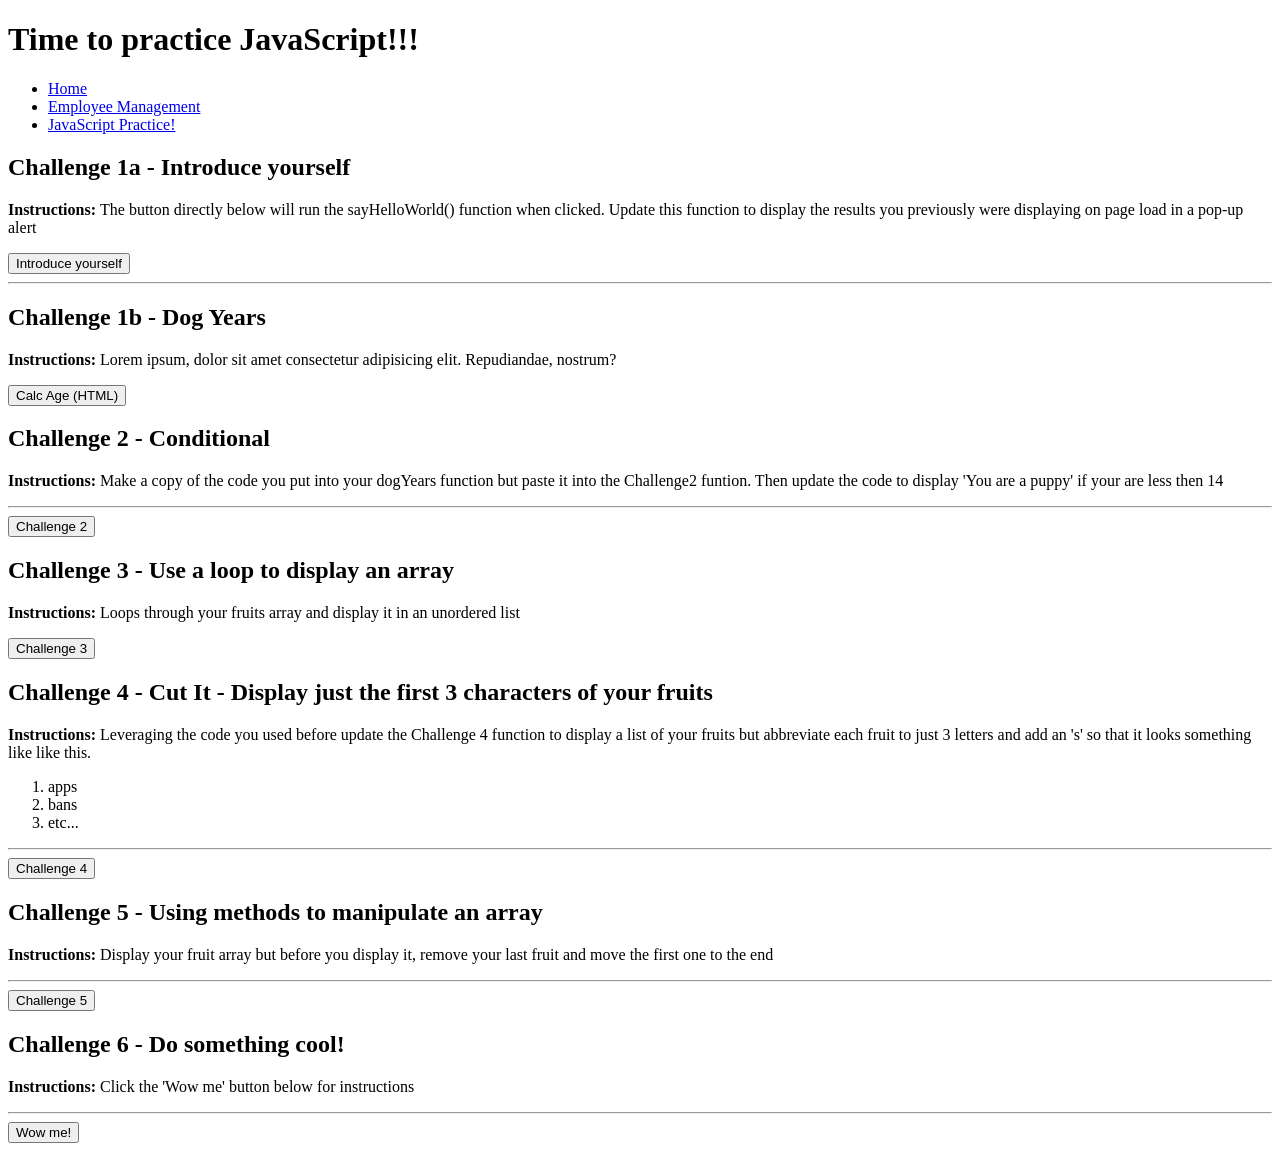
==== javascript_practice.html @ 6c35203f "initial upload for files" ====
<!DOCTYPE html>
<html lang="en">
<head>
    <meta charset="UTF-8">
    <meta name="viewport" content="width=device-width, initial-scale=1.0">
    <title>JavaScript Practice</title>
    <!-- <link rel="stylesheet" href="https://maxcdn.bootstrapcdn.com/bootstrap/3.4.1/css/bootstrap.min.css">
    <link rel="stylesheet" href="style.css"> -->
    
</head>
<header>
    <h1>Time to practice <span id="txt-red">JavaScript</span>!!!</h1>
    <nav>
        <ul>
            <li><a href="index.html">Home</a></li>
            <li><a href="emp_mgmt.html">Employee Management</a></li>
            <li><a href="javascript_practice.html">JavaScript Practice!</a></li>
        </ul>
    </nav>
</header>

<body>
     <section>
        <h2>Challenge 1a - Introduce yourself</h2> 
        <p>
            <b>Instructions: </b>The button directly below will run the sayHelloWorld() function when clicked.  
              Update this function to display the results you previously were displaying on page load
              in a pop-up alert
        </p>
        <button onclick="sayHelloWorld()">Introduce yourself</button>
        
        <hr>
        
        <h2>Challenge 1b - Dog Years</h2> 
        <p><b>Instructions: </b>Lorem ipsum, dolor sit amet consectetur adipisicing elit. Repudiandae, nostrum?</p>
        <button onclick="dogYears()">Calc Age (HTML)</button>
        <h3 id="results1"></h3> 
     </section>

     <section>
        <h2>Challenge 2 - Conditional</h2> 
        <p><b>Instructions: </b>Make a copy of the code you put into your dogYears function but paste it into the Challenge2 funtion.  
            Then update the code to display 'You are a puppy' if your are less then 14
        </p>
        <hr>
        <button  onclick="Challenge2()">Challenge 2</button>
        <h3 id="results2"></h3> 
     </section>

     <section>
        <h2>Challenge 3 - Use a loop to display an array</h2> 
        <p><b>Instructions: </b>Loops through your fruits array and display it in an unordered list</p>
        <button  onclick="Challenge3()">Challenge 3</button>
        <h3 id="results3"></h3> 
     </section>

     <section>
        <h2>Challenge 4 - Cut It - Display just the first 3 characters of your fruits</h2> 
        <p><b>Instructions: </b>Leveraging the code you used before update the Challenge 4 function to display a list of your fruits but abbreviate each fruit to just 3 letters and add
            an 's' so that it looks something like like this.
            <ol>
                <li>apps</li>
                <li>bans</li>
                <li>etc...</li>
            </ol>
        </p>
        <hr>
        <button  onclick="Challenge4()">Challenge 4</button>
        <h3 id="results4"></h3> 
     </section>

     <section>
        <h2>Challenge 5 - Using methods to manipulate an array</h2> 
        <p><b>Instructions: </b> Display your fruit array but before you display it, remove your last fruit and move the first one to the end</p>
        <hr>
        <button onclick="Challenge5()">Challenge 5</button>
        <h3 id="results5"></h3> 
     </section>

     <section>
        <h2>Challenge 6 - Do something cool!</h2> 
        <p><b>Instructions: </b>Click the 'Wow me' button below for instructions</p>
        <hr>
        <button onclick="Challenge6()">Wow me!</button>
        <h3 id="results6"></h3> 
     </section>

    <script src="script.js"></script>
</body>
</html>
---- style.css ----
/* Global Styling */
body {
 font-family: 'Arial', sans-serif;
 /* border: solid; */
 margin: 0;
 padding: 0;
 background-color: lightgrey;
 color: #333;
}


/* Header and Navigation Styling */
header {
    background-color: #002147;  
    color: #ffffff;  
    padding: 20px;
    text-align: center;
}

header h1 {
    font-family: 'Arial', sans-serif;
    margin: 0px 0px 20px;
    font-size: 40px;
 }

#txt-red {
    color:red;
}


nav ul li {
    display: inline;
    margin: 0 15px 0px 15px;
}

nav li a {
    color: #ffffff; /* White */
    text-decoration: none;
    font-size: 20px;
}

nav ul li a:hover {
    text-decoration: underline;
} 



/* Section Styling */
section {
    padding: 30px;
    background-color: #ffffff; /* White */
    margin: 30px auto;
    border-radius: 10px;
    box-shadow: 0px 0px 15px rgba(0, 0, 0, 0.1);
    width: 80%;
}


/* Table Styling */
table {
    width: 100%;
    border-collapse: collapse;
    margin: 20px -10px;
}

table th, table td {
    border: 1px solid #ddd;
    padding: 10px;
    text-align: left;
}

table th {
    background-color: #cc5500; /* Burnt Orange */
    color: #ffffff; /* White */
}

table tr:nth-child(even) {
    background-color: #f2f2f2; /* Light Khaki for contrast */
}

table tr:hover {
    background-color: #d3d3d3;
}

/* Form Styling */
form label {
    font-weight: bold;
    margin-bottom: 5px;
    display: inline-block;
    color: #cc5500; /* Burnt Orange */
}

form input[type="text"], form input[type="email"] {
    padding: 10px;
    margin: 10px 0;
    width: 80%;
    border: 1px solid #ddd;
    border-radius: 5px;
}

form input[type="submit"] {
 
}

form input[type="submit"]:hover {
    
}



/* Footer Styling */
footer {
    background-color: #002147; /* Navy Blue */
    color: #ffffff; /* White */
    text-align: center;
    padding: 10px;
    position: fixed;
    bottom: 0;
    width: 100%;
}

footer p {
    margin: 10;
}

/* Additional Styling for Image Gallery in index.html */
img {
    border-radius: 10px;
    margin: 20px;
}

/* Custom Highlight Section Styling */
h2 {
    color: navy
}

h3 {
    color: #cc5500; /* Burnt Orange */
}

hr {
    border: 0;
    height: 2px;
    background: navy; /* Navy Blue */
}

#results {
    text-align: center;
    color:red
}
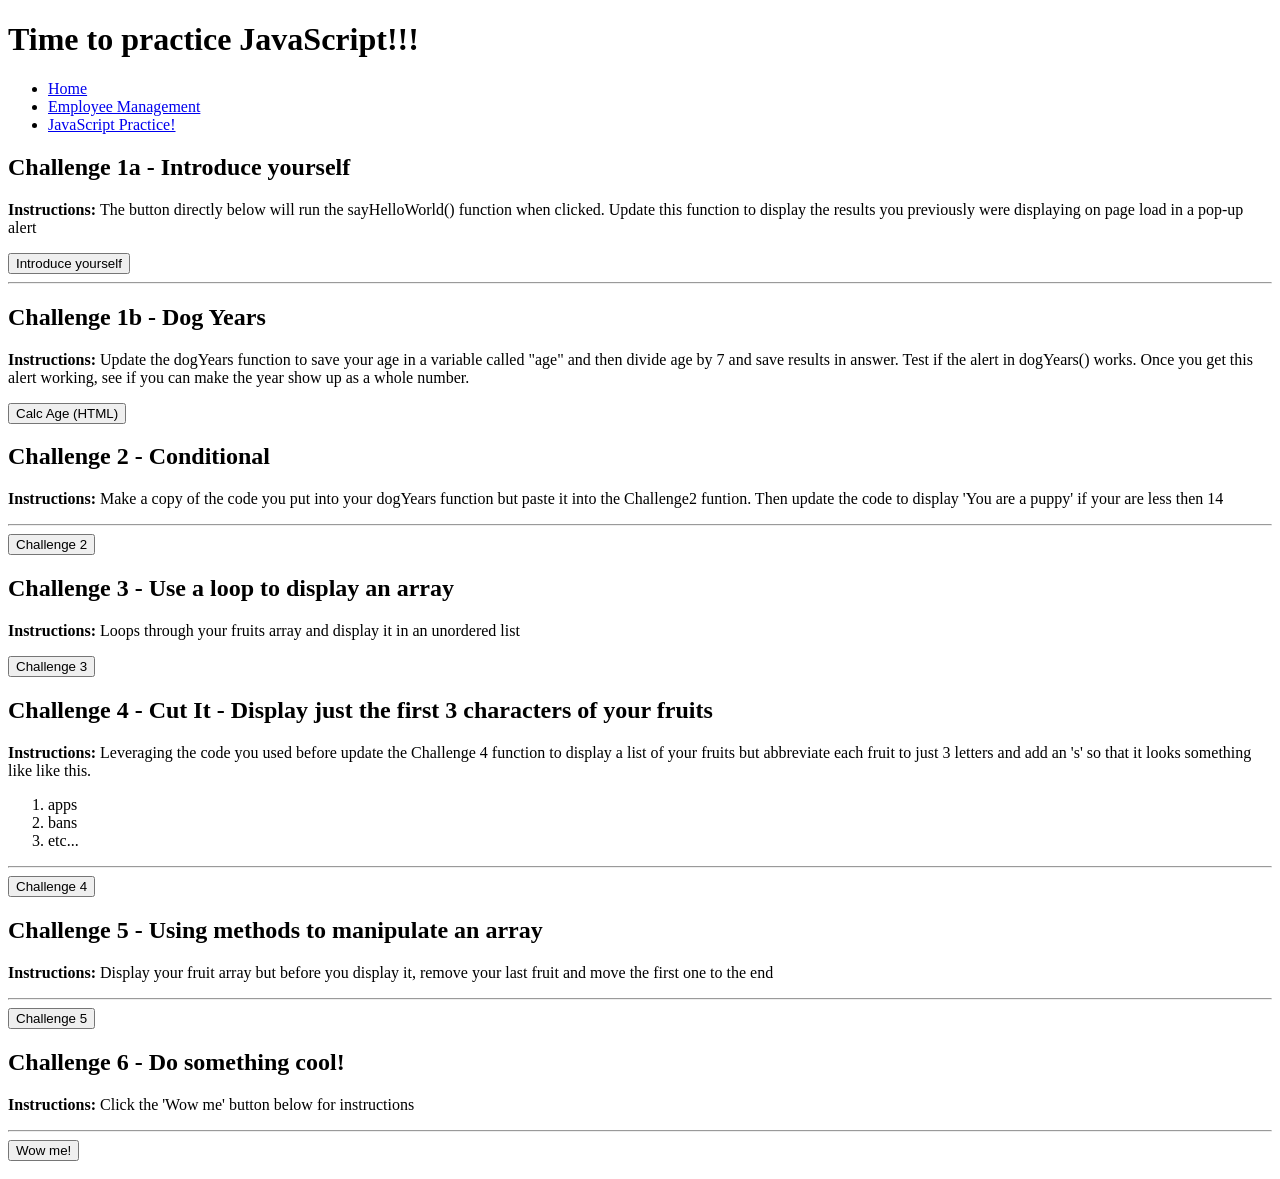
==== commit b052b290: "uploaded pre-class fixes" ====
--- a/javascript_practice.html
+++ b/javascript_practice.html
@@ -4,8 +4,8 @@
     <meta charset="UTF-8">
     <meta name="viewport" content="width=device-width, initial-scale=1.0">
     <title>JavaScript Practice</title>
-    <!-- <link rel="stylesheet" href="https://maxcdn.bootstrapcdn.com/bootstrap/3.4.1/css/bootstrap.min.css">
-    <link rel="stylesheet" href="style.css"> -->
+    <!-- <link rel="stylesheet" href="https://maxcdn.bootstrapcdn.com/bootstrap/3.4.1/css/bootstrap.min.css"> -->
+    <!-- <link rel="stylesheet" href="style.css"> -->
     
 </head>
 <header>
@@ -32,7 +32,7 @@
         <hr>
         
         <h2>Challenge 1b - Dog Years</h2> 
-        <p><b>Instructions: </b>Lorem ipsum, dolor sit amet consectetur adipisicing elit. Repudiandae, nostrum?</p>
+        <p><b>Instructions: </b>Update the dogYears function to save your age in a variable called "age" and then divide age by 7 and save results in answer. Test if the alert in dogYears() works.  Once you get this alert working, see if you can make the year show up as a whole number.</p>
         <button onclick="dogYears()">Calc Age (HTML)</button>
         <h3 id="results1"></h3> 
      </section>
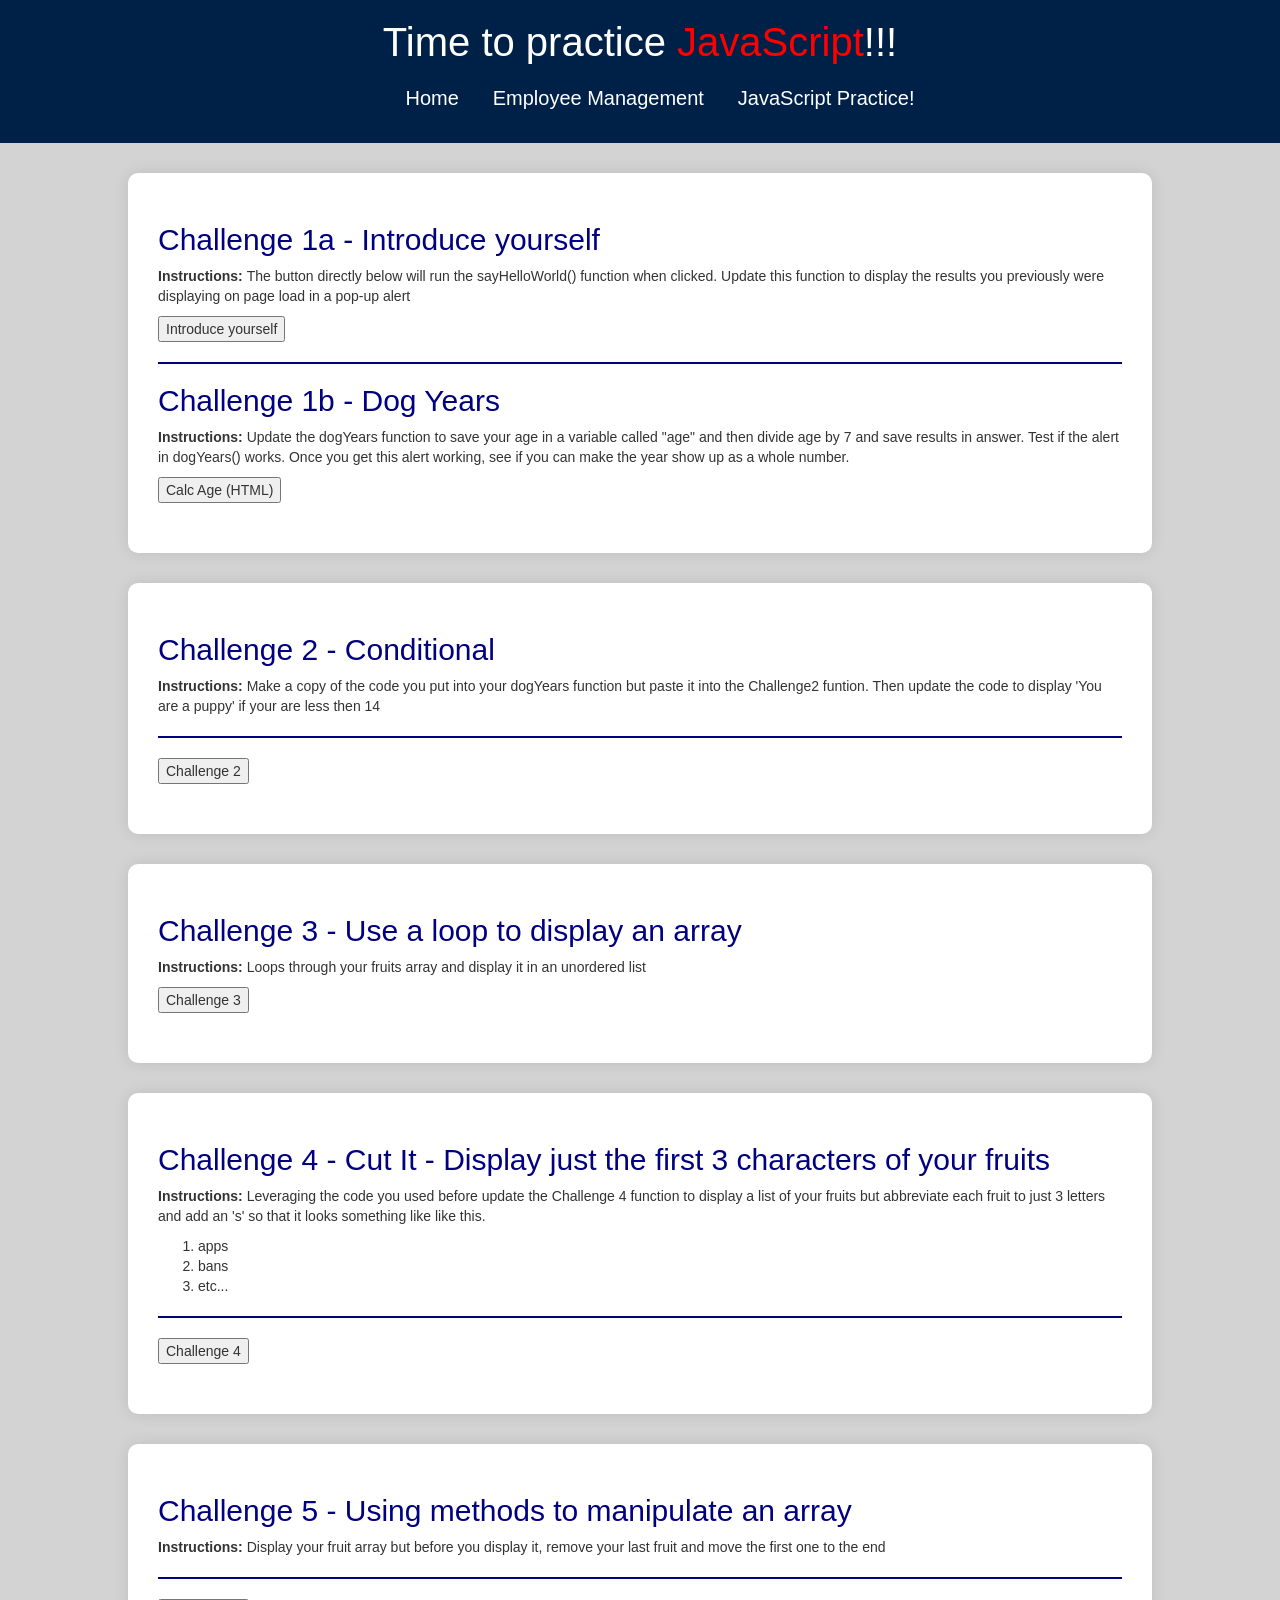
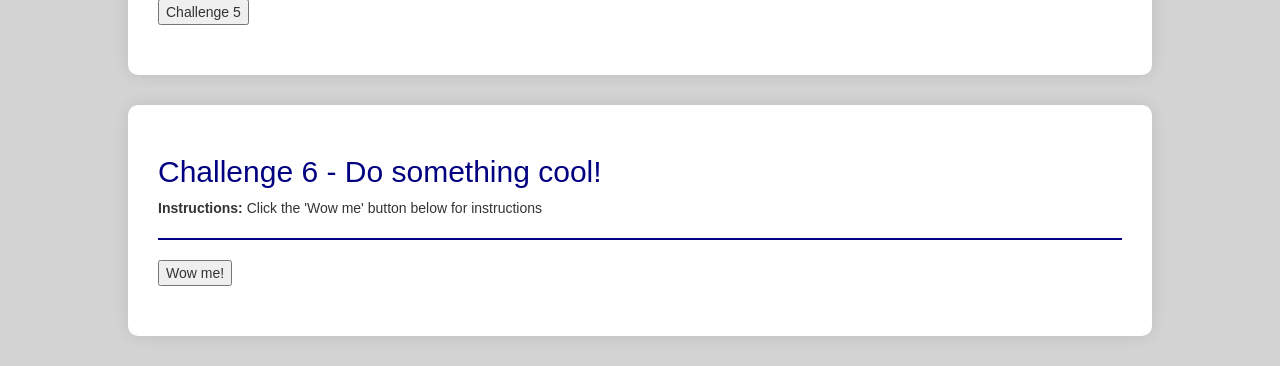
==== commit 4025ea73: "chals 1-6 done" ====
--- a/javascript_practice.html
+++ b/javascript_practice.html
@@ -4,8 +4,8 @@
     <meta charset="UTF-8">
     <meta name="viewport" content="width=device-width, initial-scale=1.0">
     <title>JavaScript Practice</title>
-    <!-- <link rel="stylesheet" href="https://maxcdn.bootstrapcdn.com/bootstrap/3.4.1/css/bootstrap.min.css"> -->
-    <!-- <link rel="stylesheet" href="style.css"> -->
+    <link rel="stylesheet" href="https://maxcdn.bootstrapcdn.com/bootstrap/3.4.1/css/bootstrap.min.css">
+    <link rel="stylesheet" href="style.css">
     
 </head>
 <header>
